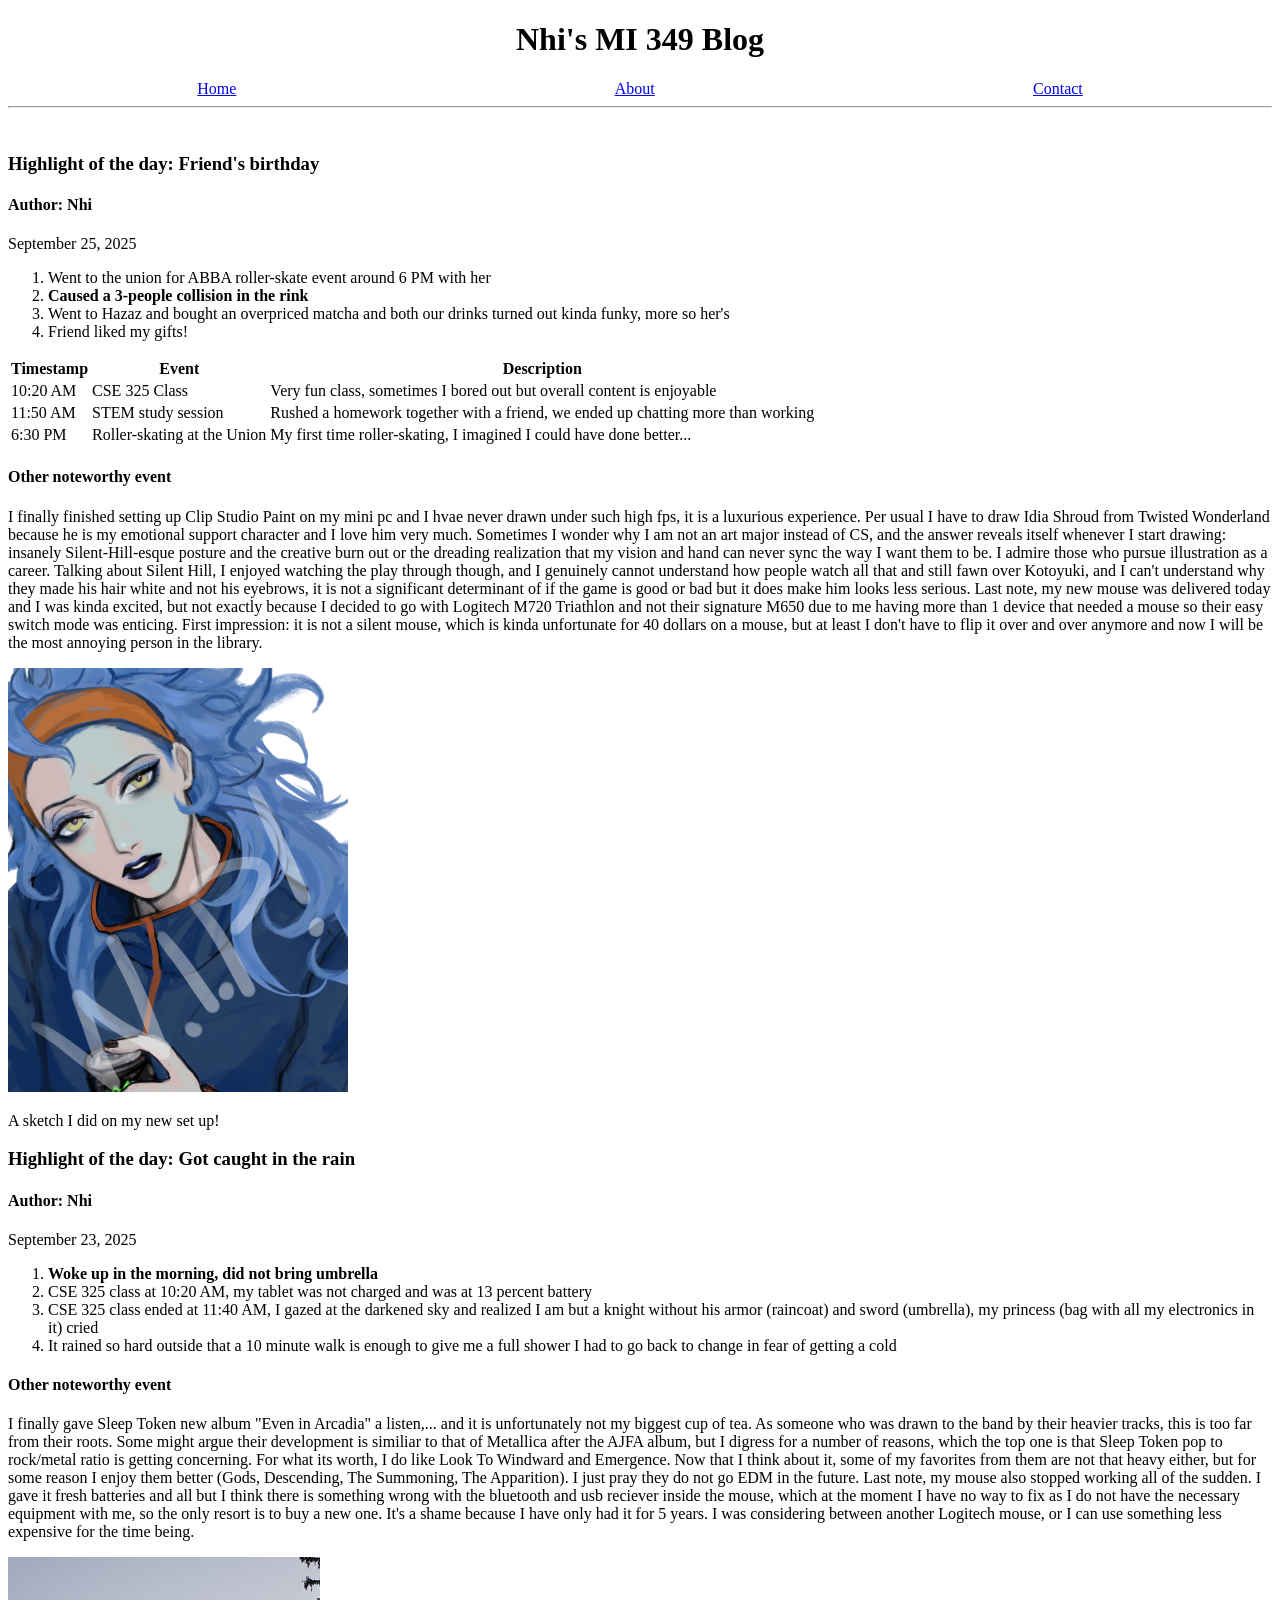
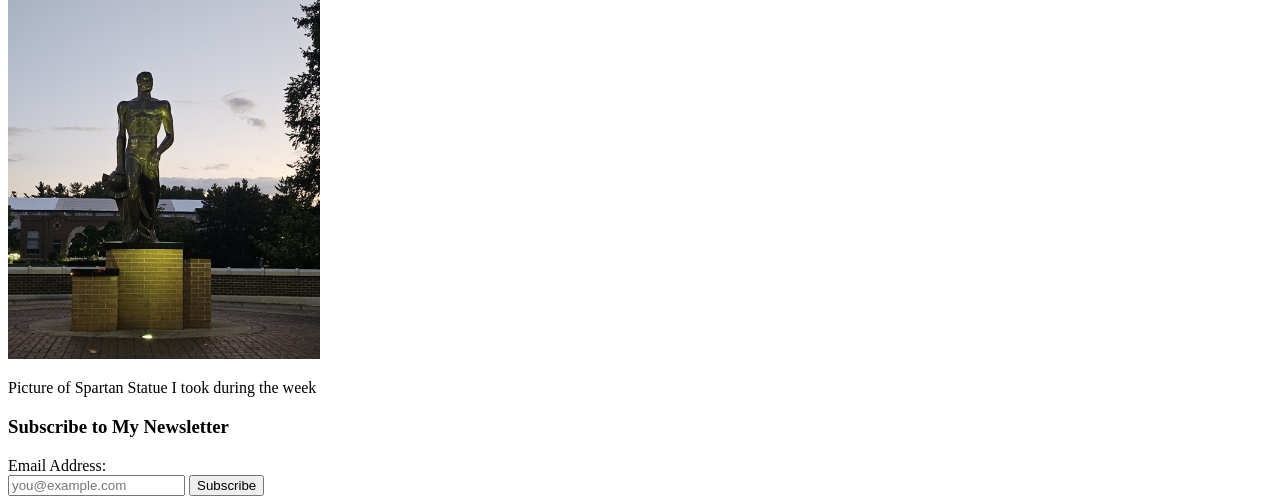
==== index.html @ f3af8511 "Update to all HTML files, added image files" ====
<!DOCTYPE html>
<html lang="en">
<head>
   <meta charset="UTF-8">
   <meta name="viewport" content="width=device-width, initial-scale=1.0">
   <meta name="author" content="Nhi Nguyen">
   <title>MI349 blog</title>
   <style>
        nav ul {
            list-style: none;        /* remove bullets */
            display: flex;           /* put items in a row */
            justify-content: space-around; /* even spacing */
            padding: 0;
            margin: 0;
        }
    </style>
</head>
<body>
   <header>
      <h1 style="text-align: center;"> Nhi's MI 349 Blog</h1>
   </header>
   <nav>
   <ul>
      <li><a href="index.html">Home</a></li>
      <li><a href="about.html">About</a></li>
      <li><a href="contact.html">Contact</a></li>
   </ul>
   </nav>
   <hr>
   <br>

  
   <section>
      <h3><strong>Highlight of the day: Friend's birthday</strong></h3>
      <article>
      <h4>Author: Nhi</h4>
      <time datetime="2025-09-25">September 25, 2025</time>
      <ol>
         <li>Went to the union for ABBA roller-skate event around 6 PM with her</li>
         <li><strong>Caused a 3-people collision in the rink</strong></li>
         <li>Went to Hazaz and bought an overpriced matcha and both our drinks turned out kinda funky, more so her's</li>
         <li>Friend liked my gifts!</li>
      </ol>

      <table> 
         <thead>
         <tr>
            <th>Timestamp</th>
            <th>Event</th>
            <th>Description</th>
         </tr>
         </thead>
         <tbody>
            <tr>
               <td>10:20 AM</td>
               <td>CSE 325 Class</td>
               <td>Very fun class, sometimes I bored out but overall content is enjoyable</td>
            </tr> 
            <tr>
               <td>11:50 AM</td>
               <td>STEM study session</td>
               <td>Rushed a homework together with a friend, we ended up chatting more than working</td>
            </tr>
            <tr>
               <td>6:30 PM</td>
               <td>Roller-skating at the Union</td>
               <td>My first time roller-skating, I imagined I could have done better... </td>
            </tr>
         </tbody> 
      </table>
      <h4>Other noteworthy event</h4>
      <p>I finally finished setting up Clip Studio Paint on my mini pc and I hvae never drawn under such high fps, it is a luxurious experience. Per usual I have to draw Idia Shroud from Twisted Wonderland because he is my emotional support character and I love him very much. Sometimes I wonder why I am not an art major instead of CS, and the answer reveals itself whenever I start drawing: insanely Silent-Hill-esque posture and the creative burn out or the dreading realization that my vision and hand can never sync the way I want them to be. I admire those who pursue illustration as a career. Talking about Silent Hill, I enjoyed watching the play through though, and I genuinely cannot understand how people watch all that and still fawn over Kotoyuki, and I can't understand why they made his hair white and not his eyebrows, it is not a significant determinant of if the game is good or bad but it does make him looks less serious. Last note, my new mouse was delivered today and I was kinda excited, but not exactly because I decided to go with Logitech M720 Triathlon and not their signature M650 due to me having more than 1 device that needed a mouse so their easy switch mode was enticing. First impression: it is not a silent mouse, which is kinda unfortunate for 40 dollars on a mouse, but at least I don't have to flip it over and over anymore and now I will be the most annoying person in the library.</p>
   </article>
   <img src="img1.png" alt="a color sketch of blue haired character by me." width="340" height="424">
   <p>A sketch I did on my new set up!</p>
   </section>
 
   <section>
      <h3><strong>Highlight of the day: Got caught in the rain</strong></h3>
      <article>
      <h4>Author: Nhi</h4>
      <time datetime="2025-09-23">September 23, 2025</time>
      <ol>
         <li><strong>Woke up in the morning, did not bring umbrella</strong></li>
         <li>CSE 325 class at 10:20 AM, my tablet was not charged and was at 13 percent battery</li>
         <li>CSE 325 class ended at 11:40 AM, I gazed at the darkened sky and realized I am but a knight without his armor (raincoat) and sword (umbrella), my princess (bag with all my electronics in it) cried</li>
         <li>It rained so hard outside that a 10 minute walk is enough to give me a full shower I had to go back to change in fear of getting a cold</li>
      </ol>
      <h4>Other noteworthy event</h4>
      <p>I finally gave Sleep Token new album "Even in Arcadia" a listen,... and it is unfortunately not my biggest cup of tea. As someone who was drawn to the band by their heavier tracks, this is too far from their roots. Some might argue their development is similiar to that of Metallica after the AJFA album, but I digress for a number of reasons, which the top one is that Sleep Token pop to rock/metal ratio is getting concerning. For what its worth, I do like Look To Windward and Emergence. Now that I think about it, some of my favorites from them are not that heavy either, but for some reason I enjoy them better (Gods, Descending, The Summoning, The Apparition). I just pray they do not go EDM in the future. Last note, my mouse also stopped working all of the sudden. I gave it fresh batteries and all but I think there is something wrong with the bluetooth and usb reciever inside the mouse, which at the moment I have no way to fix as I do not have the necessary equipment with me, so the only resort is to buy a new one. It's a shame because I have only had it for 5 years. I was considering between another Logitech mouse, or I can use something less expensive for the time being.</p>
   </article>
   <img src="img2.jpg" alt="picture of the Spartan Statue I took that day" width="312" height="402">
   <p>Picture of Spartan Statue I took during the week</p>
   </section>

  <section>
  <h3>Subscribe to My Newsletter</h3>
  <form>
    <label for="email">Email Address:</label><br>
    <input type="email" id="email" name="email" placeholder="you@example.com" required>
    <button type="submit">Subscribe</button>
  </form>
</section>
</body>
</html>
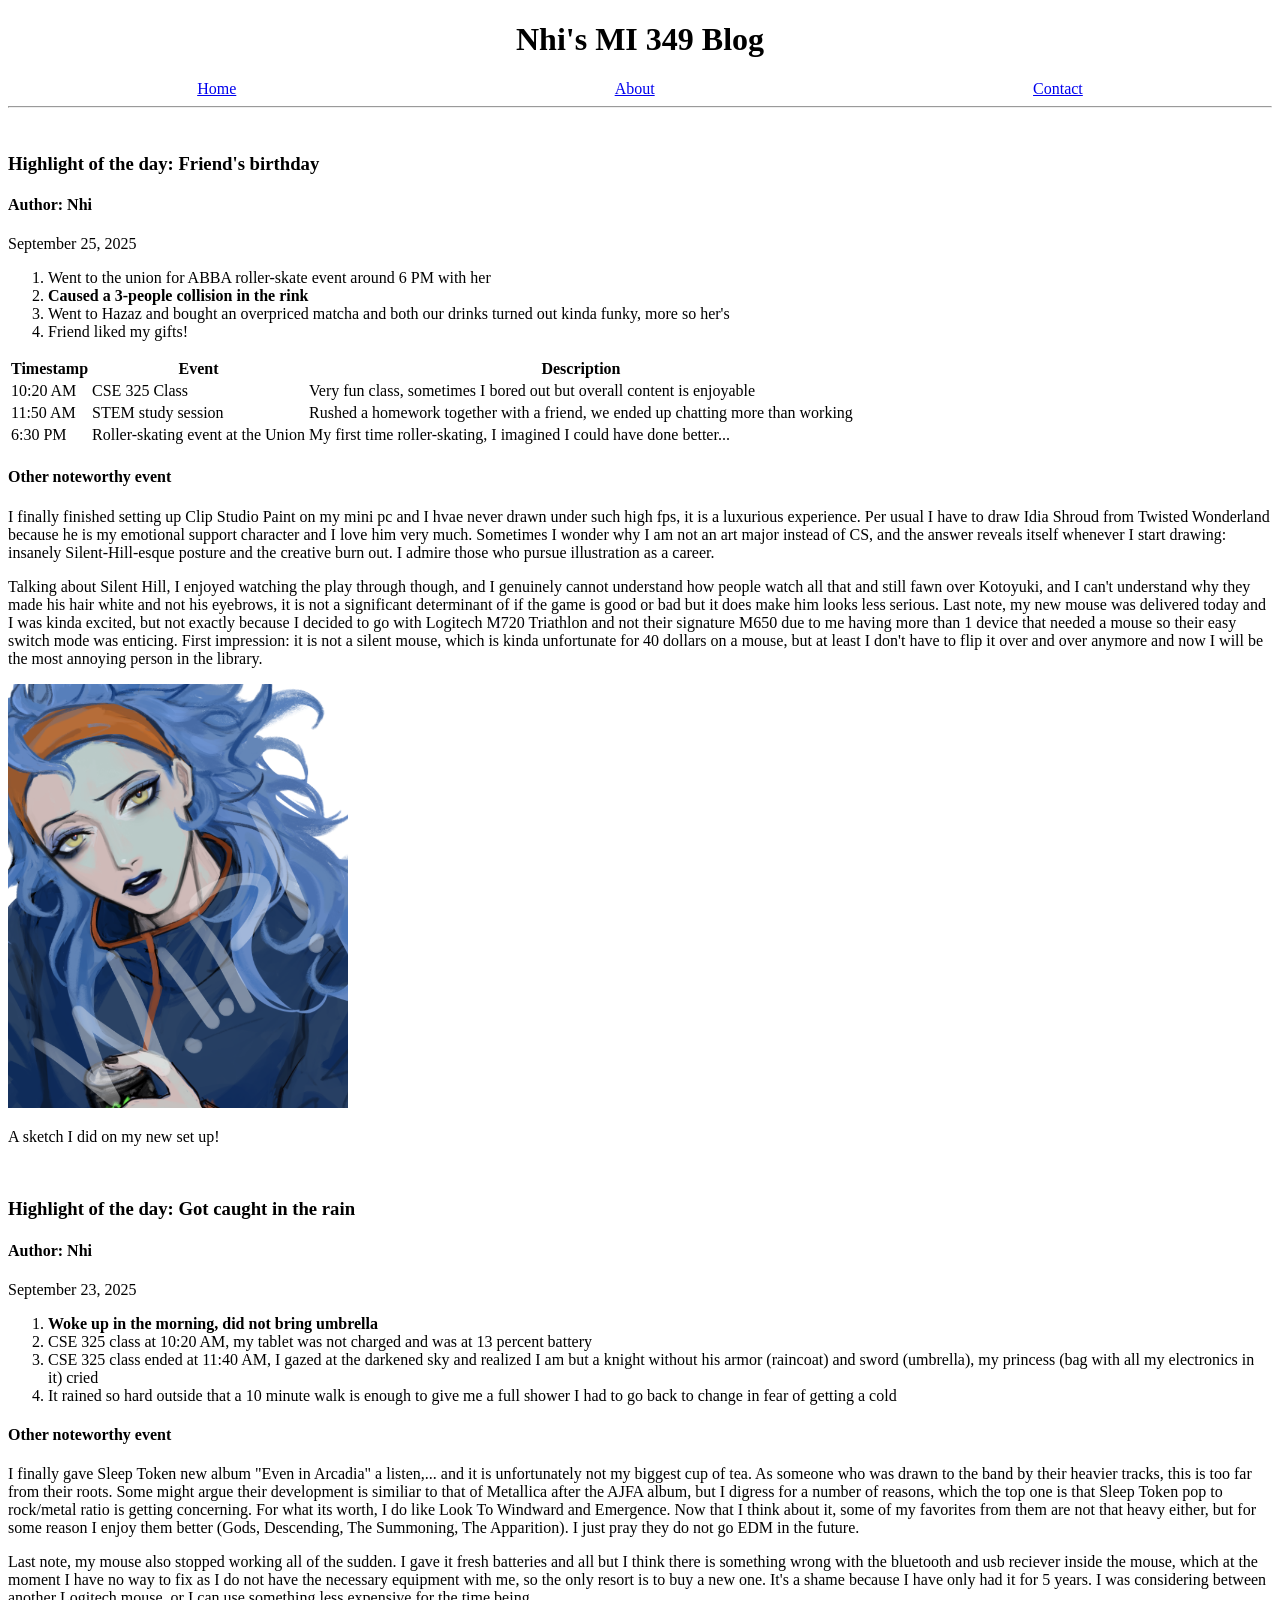
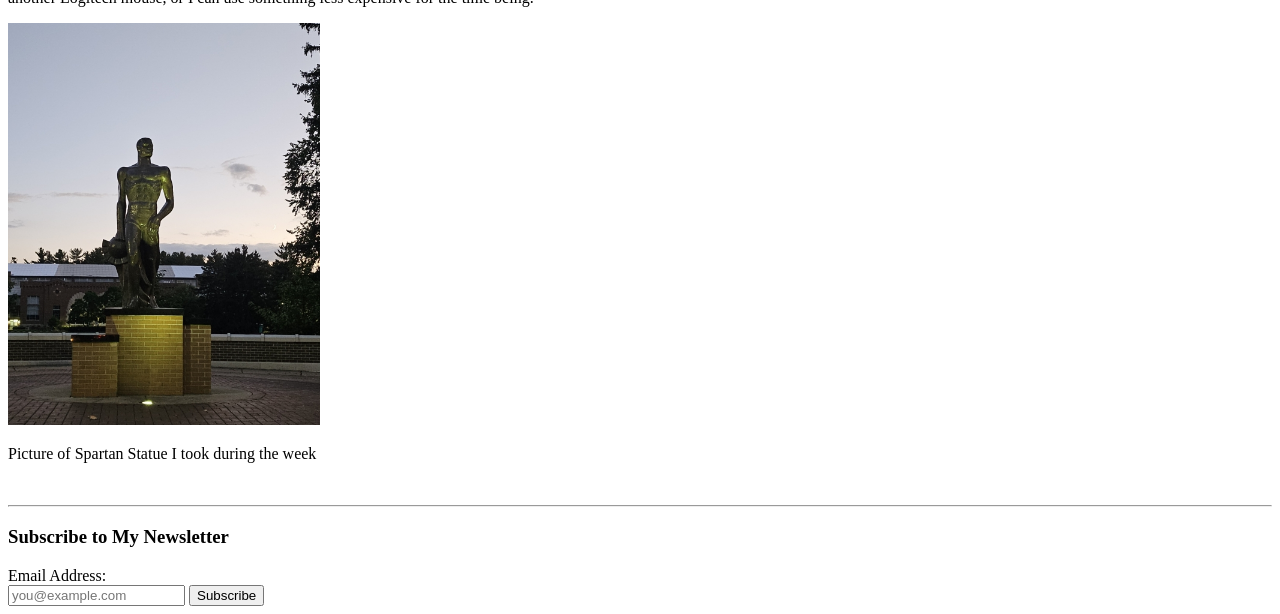
==== commit 3bbe309c: "Removed CSS elements" ====
--- a/index.html
+++ b/index.html
@@ -5,31 +5,17 @@
    <meta name="viewport" content="width=device-width, initial-scale=1.0">
    <meta name="author" content="Nhi Nguyen">
    <title>MI349 blog</title>
-   <style>
-        nav ul {
-            list-style: none;        /* remove bullets */
-            display: flex;           /* put items in a row */
-            justify-content: space-around; /* even spacing */
-            padding: 0;
-            margin: 0;
-        }
-    </style>
 </head>
 <body>
    <header>
       <h1 style="text-align: center;"> Nhi's MI 349 Blog</h1>
    </header>
-   <nav>
-   <ul>
-      <li><a href="index.html">Home</a></li>
-      <li><a href="about.html">About</a></li>
-      <li><a href="contact.html">Contact</a></li>
-   </ul>
-   </nav>
-   <hr>
-   <br>
-
-  
+   <nav style="display: flex; justify-content: space-around;">
+        <a href="index.html">Home</a>
+        <a href="about.html">About</a>
+        <a href="contact.html">Contact</a>
+    </nav>
+   <hr><br>
    <section>
       <h3><strong>Highlight of the day: Friend's birthday</strong></h3>
       <article>
@@ -63,17 +49,18 @@
             </tr>
             <tr>
                <td>6:30 PM</td>
-               <td>Roller-skating at the Union</td>
+               <td>Roller-skating event at the Union</td>
                <td>My first time roller-skating, I imagined I could have done better... </td>
             </tr>
          </tbody> 
       </table>
       <h4>Other noteworthy event</h4>
-      <p>I finally finished setting up Clip Studio Paint on my mini pc and I hvae never drawn under such high fps, it is a luxurious experience. Per usual I have to draw Idia Shroud from Twisted Wonderland because he is my emotional support character and I love him very much. Sometimes I wonder why I am not an art major instead of CS, and the answer reveals itself whenever I start drawing: insanely Silent-Hill-esque posture and the creative burn out or the dreading realization that my vision and hand can never sync the way I want them to be. I admire those who pursue illustration as a career. Talking about Silent Hill, I enjoyed watching the play through though, and I genuinely cannot understand how people watch all that and still fawn over Kotoyuki, and I can't understand why they made his hair white and not his eyebrows, it is not a significant determinant of if the game is good or bad but it does make him looks less serious. Last note, my new mouse was delivered today and I was kinda excited, but not exactly because I decided to go with Logitech M720 Triathlon and not their signature M650 due to me having more than 1 device that needed a mouse so their easy switch mode was enticing. First impression: it is not a silent mouse, which is kinda unfortunate for 40 dollars on a mouse, but at least I don't have to flip it over and over anymore and now I will be the most annoying person in the library.</p>
+      <p>I finally finished setting up Clip Studio Paint on my mini pc and I hvae never drawn under such high fps, it is a luxurious experience. Per usual I have to draw Idia Shroud from Twisted Wonderland because he is my emotional support character and I love him very much. Sometimes I wonder why I am not an art major instead of CS, and the answer reveals itself whenever I start drawing: insanely Silent-Hill-esque posture and the creative burn out. I admire those who pursue illustration as a career.</p>
+      <p>Talking about Silent Hill, I enjoyed watching the play through though, and I genuinely cannot understand how people watch all that and still fawn over Kotoyuki, and I can't understand why they made his hair white and not his eyebrows, it is not a significant determinant of if the game is good or bad but it does make him looks less serious. Last note, my new mouse was delivered today and I was kinda excited, but not exactly because I decided to go with Logitech M720 Triathlon and not their signature M650 due to me having more than 1 device that needed a mouse so their easy switch mode was enticing. First impression: it is not a silent mouse, which is kinda unfortunate for 40 dollars on a mouse, but at least I don't have to flip it over and over anymore and now I will be the most annoying person in the library.</p>
    </article>
    <img src="img1.png" alt="a color sketch of blue haired character by me." width="340" height="424">
    <p>A sketch I did on my new set up!</p>
-   </section>
+   </section><br>
  
    <section>
       <h3><strong>Highlight of the day: Got caught in the rain</strong></h3>
@@ -87,11 +74,12 @@
          <li>It rained so hard outside that a 10 minute walk is enough to give me a full shower I had to go back to change in fear of getting a cold</li>
       </ol>
       <h4>Other noteworthy event</h4>
-      <p>I finally gave Sleep Token new album "Even in Arcadia" a listen,... and it is unfortunately not my biggest cup of tea. As someone who was drawn to the band by their heavier tracks, this is too far from their roots. Some might argue their development is similiar to that of Metallica after the AJFA album, but I digress for a number of reasons, which the top one is that Sleep Token pop to rock/metal ratio is getting concerning. For what its worth, I do like Look To Windward and Emergence. Now that I think about it, some of my favorites from them are not that heavy either, but for some reason I enjoy them better (Gods, Descending, The Summoning, The Apparition). I just pray they do not go EDM in the future. Last note, my mouse also stopped working all of the sudden. I gave it fresh batteries and all but I think there is something wrong with the bluetooth and usb reciever inside the mouse, which at the moment I have no way to fix as I do not have the necessary equipment with me, so the only resort is to buy a new one. It's a shame because I have only had it for 5 years. I was considering between another Logitech mouse, or I can use something less expensive for the time being.</p>
+      <p>I finally gave Sleep Token new album "Even in Arcadia" a listen,... and it is unfortunately not my biggest cup of tea. As someone who was drawn to the band by their heavier tracks, this is too far from their roots. Some might argue their development is similiar to that of Metallica after the AJFA album, but I digress for a number of reasons, which the top one is that Sleep Token pop to rock/metal ratio is getting concerning. For what its worth, I do like Look To Windward and Emergence. Now that I think about it, some of my favorites from them are not that heavy either, but for some reason I enjoy them better (Gods, Descending, The Summoning, The Apparition). I just pray they do not go EDM in the future. </p>
+         <p>Last note, my mouse also stopped working all of the sudden. I gave it fresh batteries and all but I think there is something wrong with the bluetooth and usb reciever inside the mouse, which at the moment I have no way to fix as I do not have the necessary equipment with me, so the only resort is to buy a new one. It's a shame because I have only had it for 5 years. I was considering between another Logitech mouse, or I can use something less expensive for the time being.</p>
    </article>
    <img src="img2.jpg" alt="picture of the Spartan Statue I took that day" width="312" height="402">
    <p>Picture of Spartan Statue I took during the week</p>
-   </section>
+   </section><br><hr>
 
   <section>
   <h3>Subscribe to My Newsletter</h3>
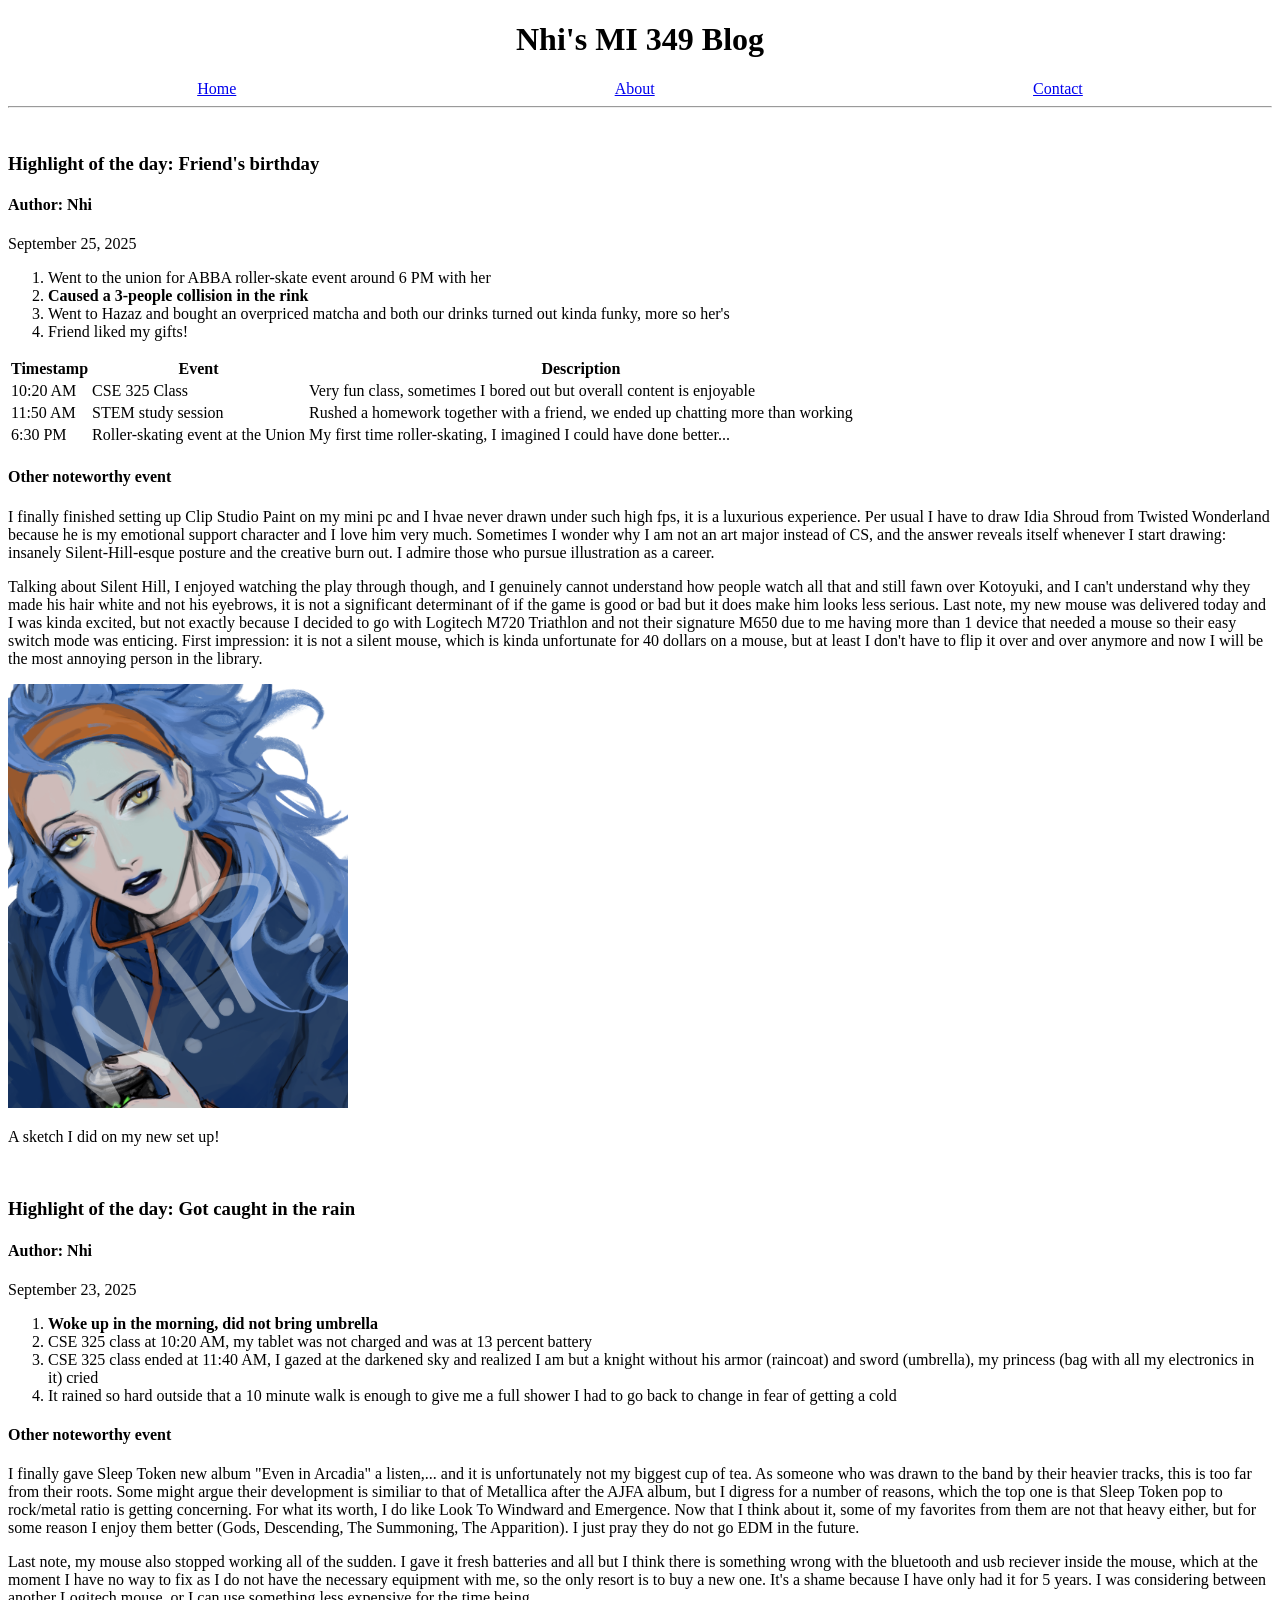
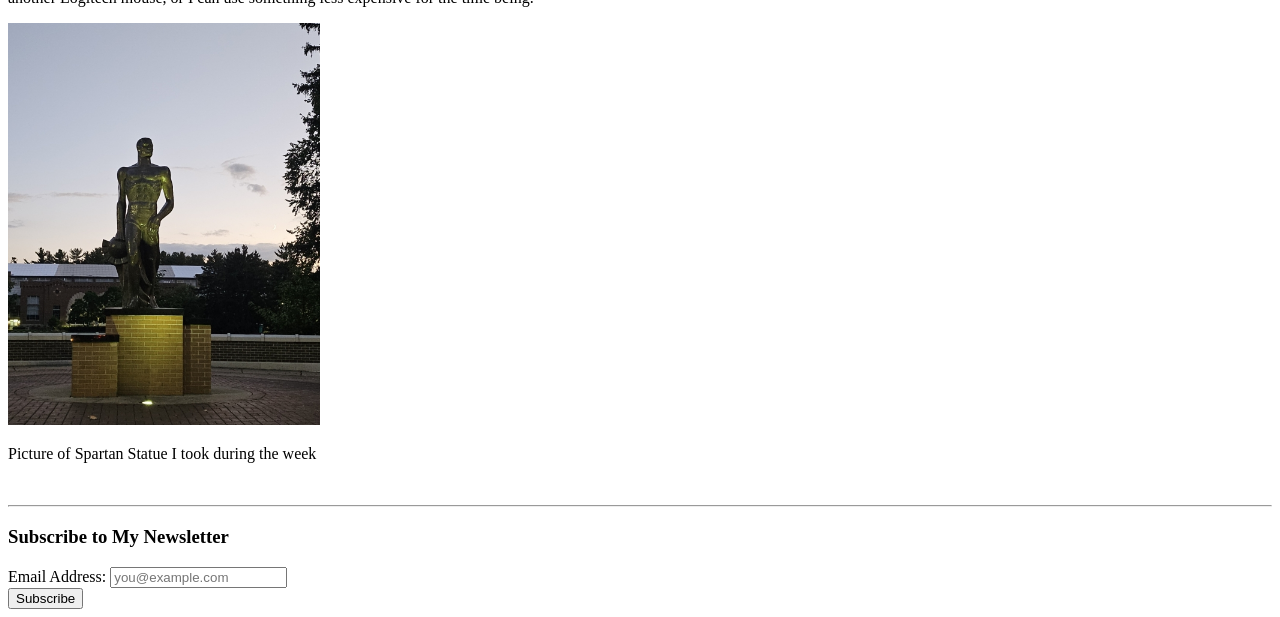
==== commit 5a91d949: "add netlify form to newsletter" ====
--- a/index.html
+++ b/index.html
@@ -83,9 +83,8 @@
 
   <section>
   <h3>Subscribe to My Newsletter</h3>
-  <form>
-    <label for="email">Email Address:</label><br>
-    <input type="email" id="email" name="email" placeholder="you@example.com" required>
+  <form data-netlify="true">
+    <label for="email">Email Address: <input type="email" name="email" placeholder="you@example.com" required></label><br>
     <button type="submit">Subscribe</button>
   </form>
 </section>
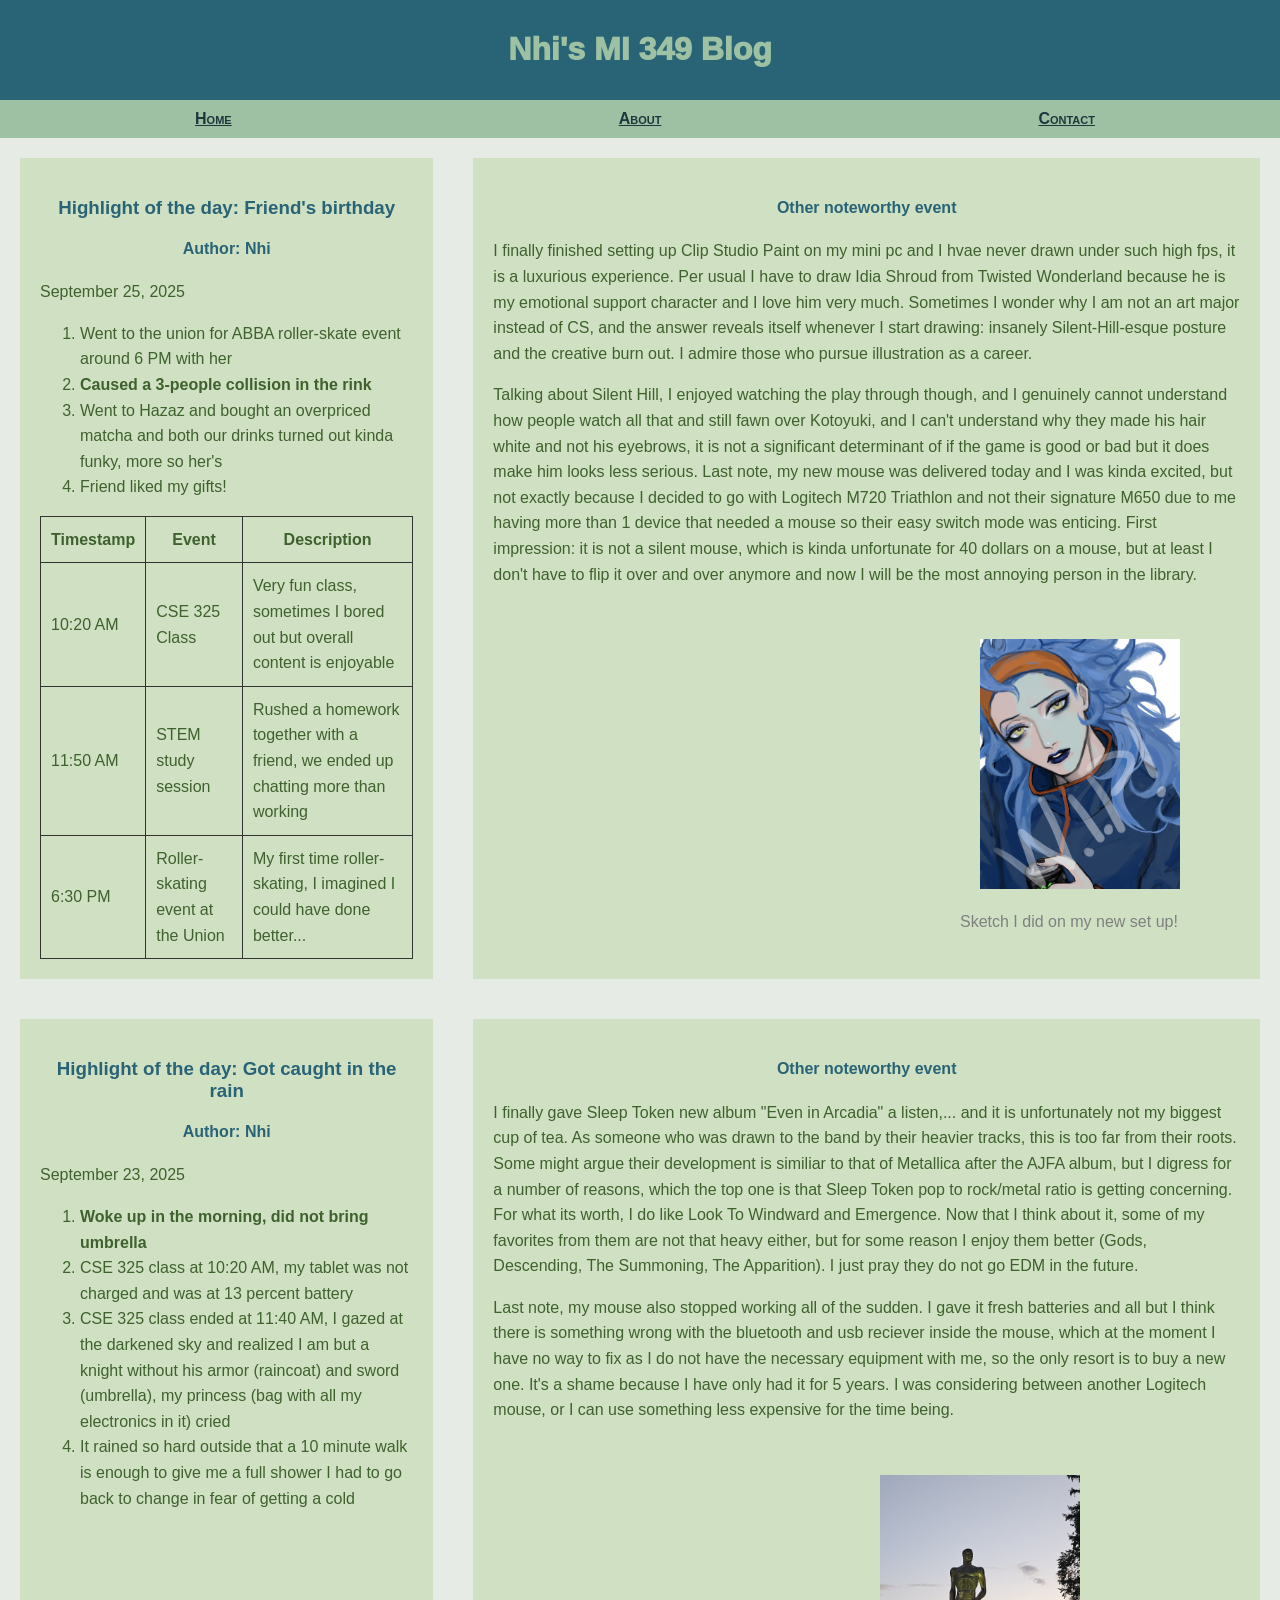
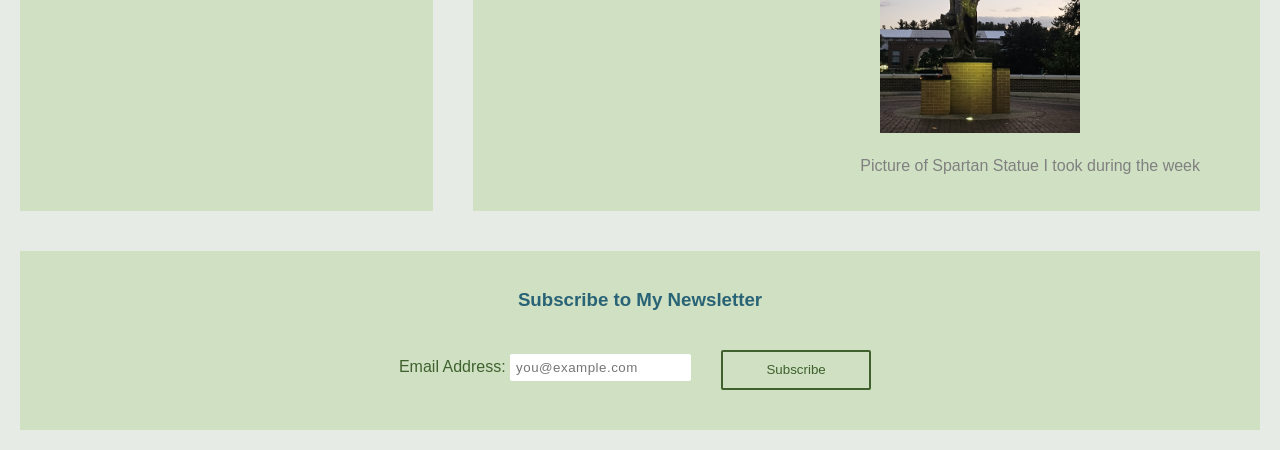
==== commit 99f62110: "added css" ====
--- a/index.html
+++ b/index.html
@@ -4,90 +4,107 @@
    <meta charset="UTF-8">
    <meta name="viewport" content="width=device-width, initial-scale=1.0">
    <meta name="author" content="Nhi Nguyen">
+   <link rel="stylesheet" href="style.css">
    <title>MI349 blog</title>
 </head>
 <body>
-   <header>
+   <header id="main-header">
       <h1 style="text-align: center;"> Nhi's MI 349 Blog</h1>
    </header>
-   <nav style="display: flex; justify-content: space-around;">
-        <a href="index.html">Home</a>
-        <a href="about.html">About</a>
-        <a href="contact.html">Contact</a>
-    </nav>
-   <hr><br>
-   <section>
-      <h3><strong>Highlight of the day: Friend's birthday</strong></h3>
+   <nav>
+        <a href="index.html" target="home"> Home</a>
+        <a href="about.html" target="other">About</a>
+        <a href="contact.html" target="other">Contact</a>
+   </nav>
+   <section >
       <article>
-      <h4>Author: Nhi</h4>
-      <time datetime="2025-09-25">September 25, 2025</time>
-      <ol>
-         <li>Went to the union for ABBA roller-skate event around 6 PM with her</li>
-         <li><strong>Caused a 3-people collision in the rink</strong></li>
-         <li>Went to Hazaz and bought an overpriced matcha and both our drinks turned out kinda funky, more so her's</li>
-         <li>Friend liked my gifts!</li>
-      </ol>
-
-      <table> 
-         <thead>
-         <tr>
-            <th>Timestamp</th>
-            <th>Event</th>
-            <th>Description</th>
-         </tr>
-         </thead>
-         <tbody>
+         <h3><strong>Highlight of the day: Friend's birthday</strong></h3>
+         <h4>Author: Nhi</h4>
+         <time datetime="2025-09-25">September 25, 2025</time>
+         <ol>
+            <li>Went to the union for ABBA roller-skate event around 6 PM with her</li>
+            <li><strong>Caused a 3-people collision in the rink</strong></li>
+            <li>Went to Hazaz and bought an overpriced matcha and both our drinks turned out kinda funky, more so her's</li>
+            <li>Friend liked my gifts!</li>
+         </ol>
+      
+         <table> 
+            <thead>
             <tr>
-               <td>10:20 AM</td>
-               <td>CSE 325 Class</td>
-               <td>Very fun class, sometimes I bored out but overall content is enjoyable</td>
-            </tr> 
-            <tr>
-               <td>11:50 AM</td>
-               <td>STEM study session</td>
-               <td>Rushed a homework together with a friend, we ended up chatting more than working</td>
+               <th>Timestamp</th>
+               <th>Event</th>
+               <th>Description</th>
             </tr>
-            <tr>
-               <td>6:30 PM</td>
-               <td>Roller-skating event at the Union</td>
-               <td>My first time roller-skating, I imagined I could have done better... </td>
-            </tr>
-         </tbody> 
-      </table>
-      <h4>Other noteworthy event</h4>
-      <p>I finally finished setting up Clip Studio Paint on my mini pc and I hvae never drawn under such high fps, it is a luxurious experience. Per usual I have to draw Idia Shroud from Twisted Wonderland because he is my emotional support character and I love him very much. Sometimes I wonder why I am not an art major instead of CS, and the answer reveals itself whenever I start drawing: insanely Silent-Hill-esque posture and the creative burn out. I admire those who pursue illustration as a career.</p>
-      <p>Talking about Silent Hill, I enjoyed watching the play through though, and I genuinely cannot understand how people watch all that and still fawn over Kotoyuki, and I can't understand why they made his hair white and not his eyebrows, it is not a significant determinant of if the game is good or bad but it does make him looks less serious. Last note, my new mouse was delivered today and I was kinda excited, but not exactly because I decided to go with Logitech M720 Triathlon and not their signature M650 due to me having more than 1 device that needed a mouse so their easy switch mode was enticing. First impression: it is not a silent mouse, which is kinda unfortunate for 40 dollars on a mouse, but at least I don't have to flip it over and over anymore and now I will be the most annoying person in the library.</p>
-   </article>
-   <img src="img1.png" alt="a color sketch of blue haired character by me." width="340" height="424">
-   <p>A sketch I did on my new set up!</p>
-   </section><br>
+            </thead>
+            <tbody>
+               <tr>
+                  <td>10:20 AM</td>
+                  <td>CSE 325 Class</td>
+                  <td>Very fun class, sometimes I bored out but overall content is enjoyable</td>
+               </tr> 
+               <tr>
+                  <td>11:50 AM</td>
+                  <td>STEM study session</td>
+                  <td>Rushed a homework together with a friend, we ended up chatting more than working</td>
+               </tr>
+               <tr>
+                  <td>6:30 PM</td>
+                  <td>Roller-skating event at the Union</td>
+                  <td>My first time roller-skating, I imagined I could have done better... </td>
+               </tr>
+            </tbody> 
+         </table>
+         </article>
+         <article>
+         <h4>Other noteworthy event</h4>
+         <p>I finally finished setting up Clip Studio Paint on my mini pc and I hvae never drawn under such high fps, it is a luxurious experience. Per usual I have to draw Idia Shroud from Twisted Wonderland because he is my emotional support character and I love him very much. Sometimes I wonder why I am not an art major instead of CS, and the answer reveals itself whenever I start drawing: insanely Silent-Hill-esque posture and the creative burn out. I admire those who pursue illustration as a career.</p>
+         <p>Talking about Silent Hill, I enjoyed watching the play through though, and I genuinely cannot understand how people watch all that and still fawn over Kotoyuki, and I can't understand why they made his hair white and not his eyebrows, it is not a significant determinant of if the game is good or bad but it does make him looks less serious. Last note, my new mouse was delivered today and I was kinda excited, but not exactly because I decided to go with Logitech M720 Triathlon and not their signature M650 due to me having more than 1 device that needed a mouse so their easy switch mode was enticing. First impression: it is not a silent mouse, which is kinda unfortunate for 40 dollars on a mouse, but at least I don't have to flip it over and over anymore and now I will be the most annoying person in the library.</p>
+         <div class="container">
+         <figure>
+            <img src="img1.png" alt="a color sketch by me." class="float-right">
+            <figcaption class="caption">Sketch I did on my new set up!</figcaption>
+         </figure>
+         </div>
+      </article>
+      
+   </section>
  
    <section>
-      <h3><strong>Highlight of the day: Got caught in the rain</strong></h3>
       <article>
-      <h4>Author: Nhi</h4>
-      <time datetime="2025-09-23">September 23, 2025</time>
-      <ol>
-         <li><strong>Woke up in the morning, did not bring umbrella</strong></li>
-         <li>CSE 325 class at 10:20 AM, my tablet was not charged and was at 13 percent battery</li>
-         <li>CSE 325 class ended at 11:40 AM, I gazed at the darkened sky and realized I am but a knight without his armor (raincoat) and sword (umbrella), my princess (bag with all my electronics in it) cried</li>
-         <li>It rained so hard outside that a 10 minute walk is enough to give me a full shower I had to go back to change in fear of getting a cold</li>
-      </ol>
-      <h4>Other noteworthy event</h4>
-      <p>I finally gave Sleep Token new album "Even in Arcadia" a listen,... and it is unfortunately not my biggest cup of tea. As someone who was drawn to the band by their heavier tracks, this is too far from their roots. Some might argue their development is similiar to that of Metallica after the AJFA album, but I digress for a number of reasons, which the top one is that Sleep Token pop to rock/metal ratio is getting concerning. For what its worth, I do like Look To Windward and Emergence. Now that I think about it, some of my favorites from them are not that heavy either, but for some reason I enjoy them better (Gods, Descending, The Summoning, The Apparition). I just pray they do not go EDM in the future. </p>
+         <h3><strong>Highlight of the day: Got caught in the rain</strong></h3>
+         <h4>Author: Nhi</h4>
+         <time datetime="2025-09-23">September 23, 2025</time>
+         <ol>
+            <li><strong>Woke up in the morning, did not bring umbrella</strong></li>
+            <li>CSE 325 class at 10:20 AM, my tablet was not charged and was at 13 percent battery</li>
+            <li>CSE 325 class ended at 11:40 AM, I gazed at the darkened sky and realized I am but a knight without his armor (raincoat) and sword (umbrella), my princess (bag with all my electronics in it) cried</li>
+            <li>It rained so hard outside that a 10 minute walk is enough to give me a full shower I had to go back to change in fear of getting a cold</li>
+         </ol>
+      </article>
+      <article>
+         <h4>Other noteworthy event</h4>
+         <p>I finally gave Sleep Token new album "Even in Arcadia" a listen,... and it is unfortunately not my biggest cup of tea. As someone who was drawn to the band by their heavier tracks, this is too far from their roots. Some might argue their development is similiar to that of Metallica after the AJFA album, but I digress for a number of reasons, which the top one is that Sleep Token pop to rock/metal ratio is getting concerning. For what its worth, I do like Look To Windward and Emergence. Now that I think about it, some of my favorites from them are not that heavy either, but for some reason I enjoy them better (Gods, Descending, The Summoning, The Apparition). I just pray they do not go EDM in the future. </p>
          <p>Last note, my mouse also stopped working all of the sudden. I gave it fresh batteries and all but I think there is something wrong with the bluetooth and usb reciever inside the mouse, which at the moment I have no way to fix as I do not have the necessary equipment with me, so the only resort is to buy a new one. It's a shame because I have only had it for 5 years. I was considering between another Logitech mouse, or I can use something less expensive for the time being.</p>
+         <div class="container">
+         <figure>
+            <img src="img2.jpg" alt="picture of the Spartan Statue I took that day." class="float-right">
+            <figcaption class = "caption">Picture of Spartan Statue I took during the week</figcaption>
+         </figure>
+         </div>
+      </article>
+   
+   </section>
+   <section>
+   <article>
+   <h3>Subscribe to My Newsletter</h3>
+   <div class="news">
+   <form name="newsletter" data-netlify="true" class="news">
+      <label for="email">Email Address: <input type="email" name="email" placeholder="you@example.com" required></label>
+      <div class="news-button"><button type="submit">Subscribe</button></div>
+   </form>
+   </div>
    </article>
-   <img src="img2.jpg" alt="picture of the Spartan Statue I took that day" width="312" height="402">
-   <p>Picture of Spartan Statue I took during the week</p>
-   </section><br><hr>
-
-  <section>
-  <h3>Subscribe to My Newsletter</h3>
-  <form data-netlify="true">
-    <label for="email">Email Address: <input type="email" name="email" placeholder="you@example.com" required></label><br>
-    <button type="submit">Subscribe</button>
-  </form>
-</section>
+   </section>
 </body>
 </html>
 
--- a/style.css
+++ b/style.css
@@ -0,0 +1,176 @@
+/**Basic Layout*/
+body {
+  font-family: "Helvetica Neue", sans-serif;
+  background-color: #e7ebe6;
+  margin: 0;
+  padding: 0;
+}
+
+#main-header {
+  background:#296376;
+  padding: 10px;
+}
+header {
+  background:#e7ebe6;
+  padding: 10px;
+}
+
+h1 {
+  font-weight: 1000;
+  color:#9EC1A3;
+}
+
+h2, h3, h4 {
+  font-weight: 700;
+  color: #296376;
+  text-align: center;
+}
+
+p, table, ul, li, time {
+  font-size: 50;
+  line-height: 1.6;
+  margin-bottom: 1;
+  color: #3F612D;
+}
+
+
+table {
+  border-collapse: collapse;  
+}
+
+th, td {
+  border: 1px solid #333;   
+  padding: 10px;           
+}
+
+div.news {
+  display: flex;
+  justify-content: center;
+  align-items: center; 
+}
+
+form.news {
+  color: #3F612D;
+  background-color: #CFE0C3;
+  display: flex;
+  align-items: center;
+}
+
+div.contact {
+  display: flex;
+  justify-content: center;
+  align-items: center; 
+}
+
+form.contact {
+  padding: 20px;
+  color: #3F612D;
+  background-color: #dff4c7;
+  border-radius: 10px;
+}
+
+button {
+  border-width: 2px;
+  border-style: solid;
+  border-color: #3F612D;
+  border-radius: 2px;
+  width: 150px;
+  height: 40px;
+  margin: 20px;
+  color:#3F612D;
+  background: none;
+}
+
+button:hover {
+  background-color: #3F612D;
+  border: none;
+  color:#e1e5b3;
+}
+
+div.submit {
+  display: flex;
+  justify-content: center;
+  margin-top: 15px;
+}
+/**Image*/
+
+div.container {
+  float: right;
+}
+
+img.float-right {
+  margin: 20px;
+  width: 200px;
+}
+.caption {
+  font-size: 1;
+  color: gray;
+}
+
+label {
+  display: block;
+  margin: 10px;
+}
+
+input, select {
+  color: #1F363D;  
+  margin-bottom: 5px;        /* space between label and input */
+  letter-spacing: 0.5px;  
+  border:none;
+  border-radius: 2px;
+  padding:6px;
+}
+
+/**Sticky navigation bar*/
+nav {
+  position: sticky;
+  top: 0;
+  background: #2c4e31;
+  color: white;
+  display: flex; 
+  justify-content: space-around;
+}
+
+nav a {
+  flex: 1;    
+  text-align: center;  
+  color: #1F363D;
+  margin:0;
+  padding: 10px;
+  background-color: #9EC1A3;
+  font-weight: 600;
+  font-variant: small-caps;
+}
+
+nav a:hover {
+  background-color:#e7ebe6;
+  color: #a2bb91;
+}
+
+a[target="home"]:active {
+  color: #ea8181;
+  text-decoration: underline;
+}
+a[target="other"]:active {
+  color: #7ac3c1;
+  text-decoration: underline;
+}
+/**Two-column Flexbox */
+section {
+  background: #e7ebe6; 
+  display: flex;
+}
+
+article {
+  background: #CFE0C3; 
+  padding: 20px;
+  margin: 20px
+}
+
+article:nth-of-type(1) {
+  flex: 1;
+}
+
+article:nth-of-type(2) {
+  flex: 2;
+}
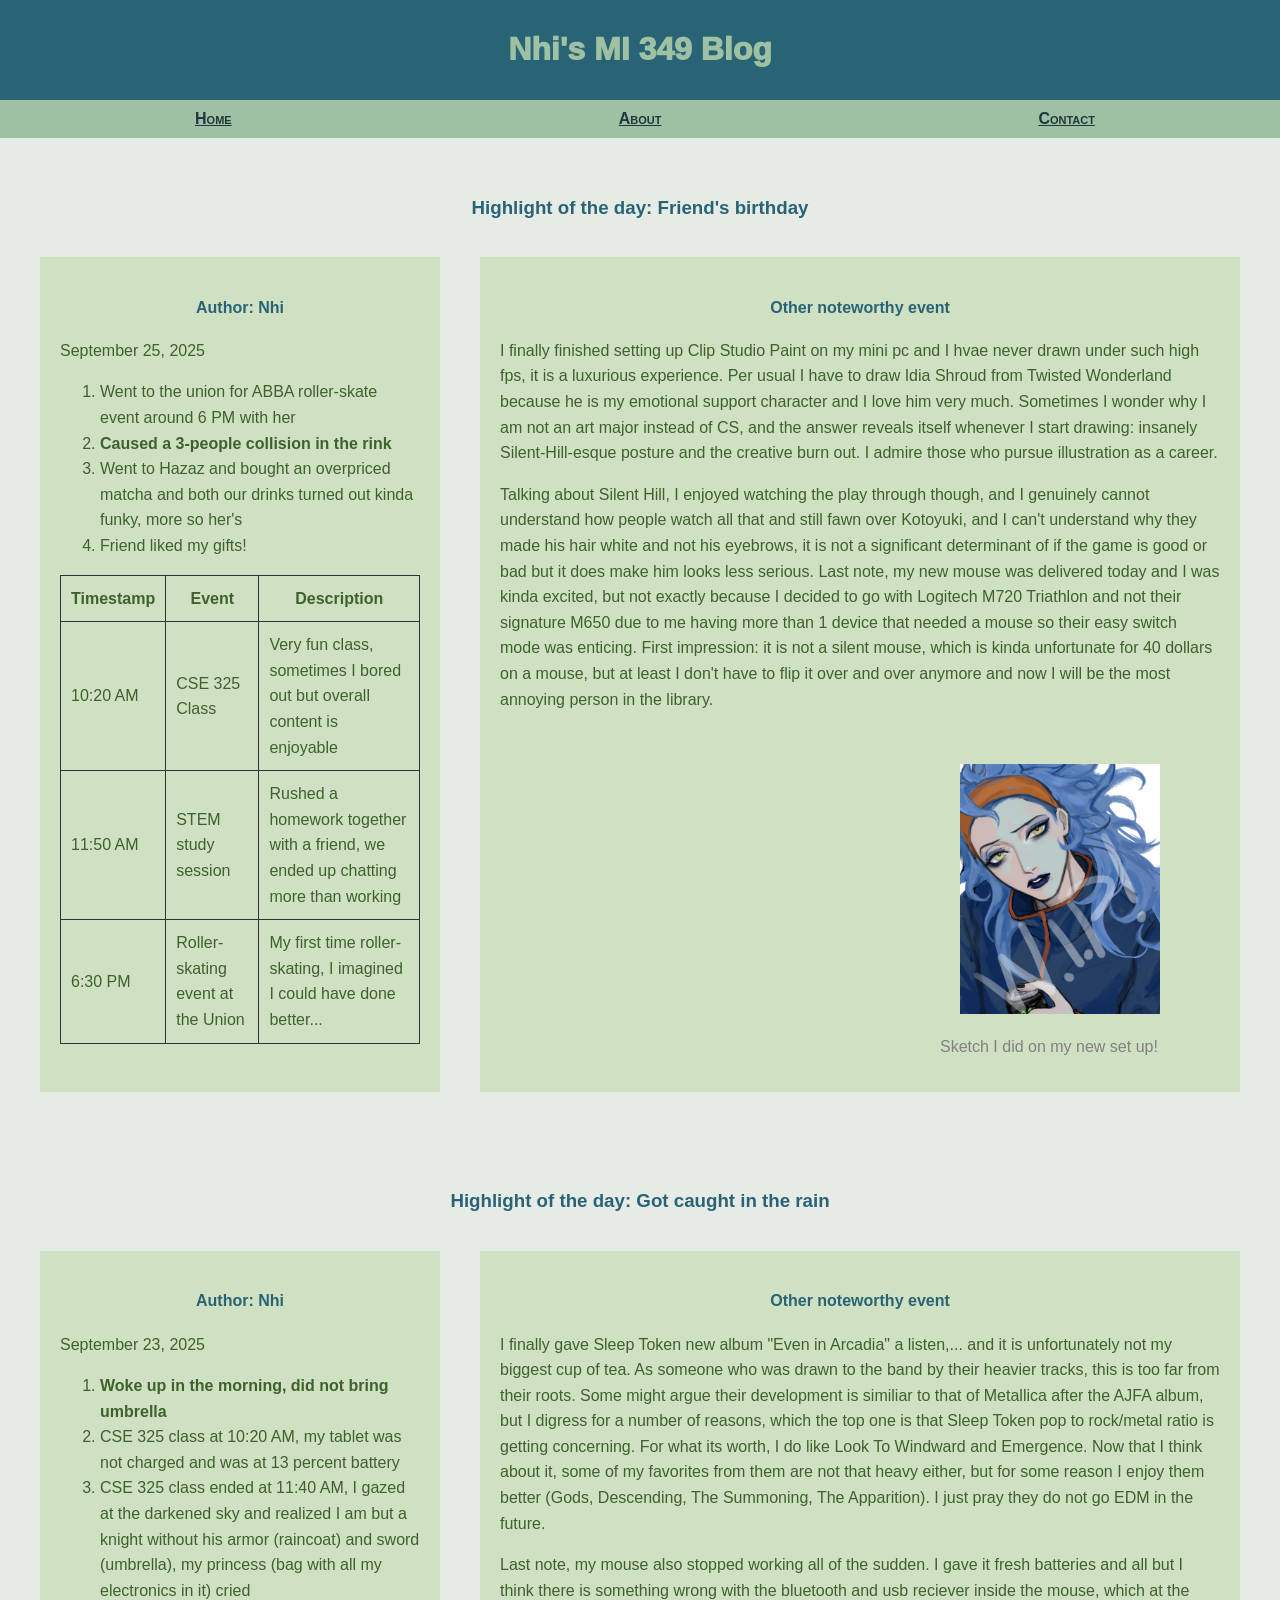
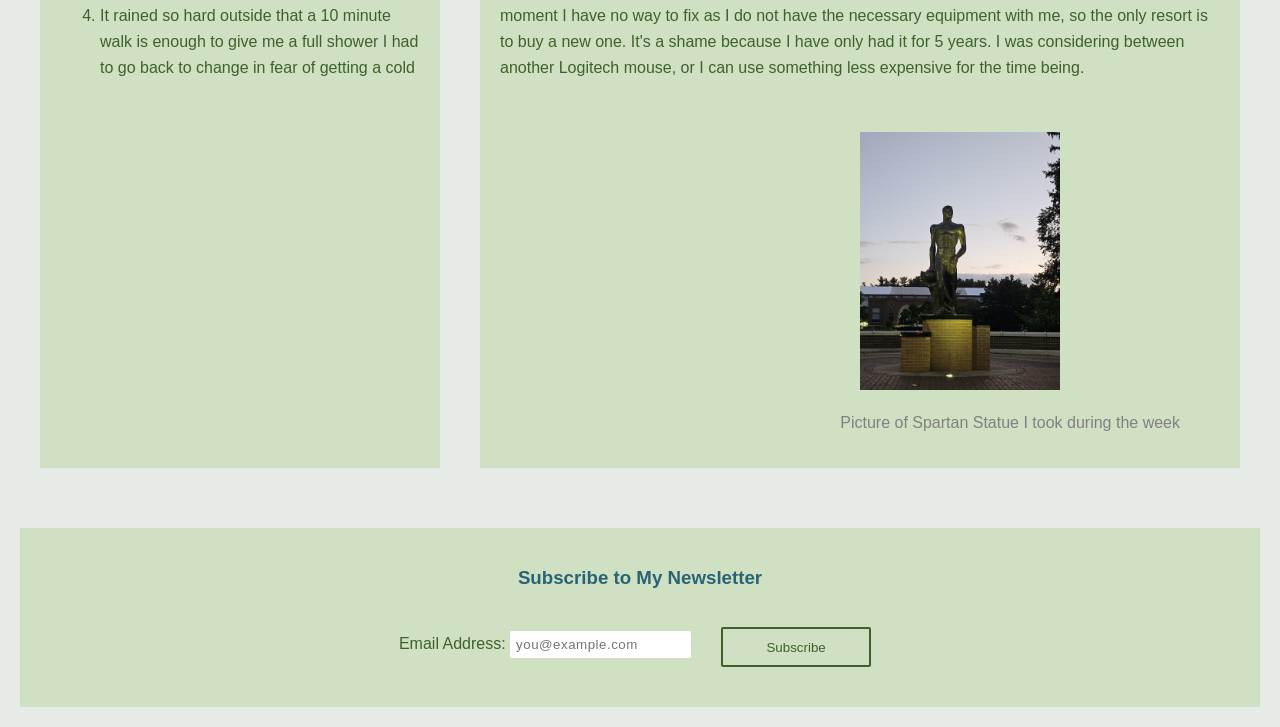
==== commit ef4ac9a1: "fixed for fits validity check" ====
--- a/index.html
+++ b/index.html
@@ -12,13 +12,15 @@
       <h1 style="text-align: center;"> Nhi's MI 349 Blog</h1>
    </header>
    <nav>
-        <a href="index.html" target="home"> Home</a>
-        <a href="about.html" target="other">About</a>
-        <a href="contact.html" target="other">Contact</a>
+        <a href="index.html" target="_self"> Home</a>
+        <a href="about.html" target="_self">About</a>
+        <a href="contact.html" target="_self">Contact</a>
    </nav>
-   <section >
+   <section>
+      
+      <h3><strong>Highlight of the day: Friend's birthday</strong></h3>
+      <div class="articles">
       <article>
-         <h3><strong>Highlight of the day: Friend's birthday</strong></h3>
          <h4>Author: Nhi</h4>
          <time datetime="2025-09-25">September 25, 2025</time>
          <ol>
@@ -66,12 +68,14 @@
          </figure>
          </div>
       </article>
+      </div>
       
    </section>
  
    <section>
+      <h3><strong>Highlight of the day: Got caught in the rain</strong></h3>
+      <div class="articles">
       <article>
-         <h3><strong>Highlight of the day: Got caught in the rain</strong></h3>
          <h4>Author: Nhi</h4>
          <time datetime="2025-09-23">September 23, 2025</time>
          <ol>
@@ -92,19 +96,20 @@
          </figure>
          </div>
       </article>
+      </div>
+   </section>
+
+
    
-   </section>
-   <section>
    <article>
    <h3>Subscribe to My Newsletter</h3>
    <div class="news">
    <form name="newsletter" data-netlify="true" class="news">
-      <label for="email">Email Address: <input type="email" name="email" placeholder="you@example.com" required></label>
+      <label for="email">Email Address: <input type="email" id="email" name="email" placeholder="you@example.com" required></label>
       <div class="news-button"><button type="submit">Subscribe</button></div>
    </form>
    </div>
    </article>
-   </section>
 </body>
 </html>
 
--- a/style.css
+++ b/style.css
@@ -6,7 +6,8 @@
   padding: 0;
 }
 
-#main-header {
+
+#main-header {                                /*id*/
   background:#296376;
   padding: 10px;
 }
@@ -112,13 +113,14 @@
   margin: 10px;
 }
 
-input, select {
+input, select, textarea {
   color: #1F363D;  
   margin-bottom: 5px;        /* space between label and input */
   letter-spacing: 0.5px;  
   border:none;
   border-radius: 2px;
   padding:6px;
+  
 }
 
 /**Sticky navigation bar*/
@@ -147,24 +149,26 @@
   color: #a2bb91;
 }
 
-a[target="home"]:active {
-  color: #ea8181;
-  text-decoration: underline;
-}
-a[target="other"]:active {
+a[target="_self"]:active {
   color: #7ac3c1;
   text-decoration: underline;
 }
 /**Two-column Flexbox */
 section {
   background: #e7ebe6; 
+  padding: 20px;
+  margin-top: 20px;
+}
+
+/* Only the articles flex, not the heading */
+.articles {
   display: flex;
 }
 
 article {
   background: #CFE0C3; 
   padding: 20px;
-  margin: 20px
+  margin: 20px;
 }
 
 article:nth-of-type(1) {
